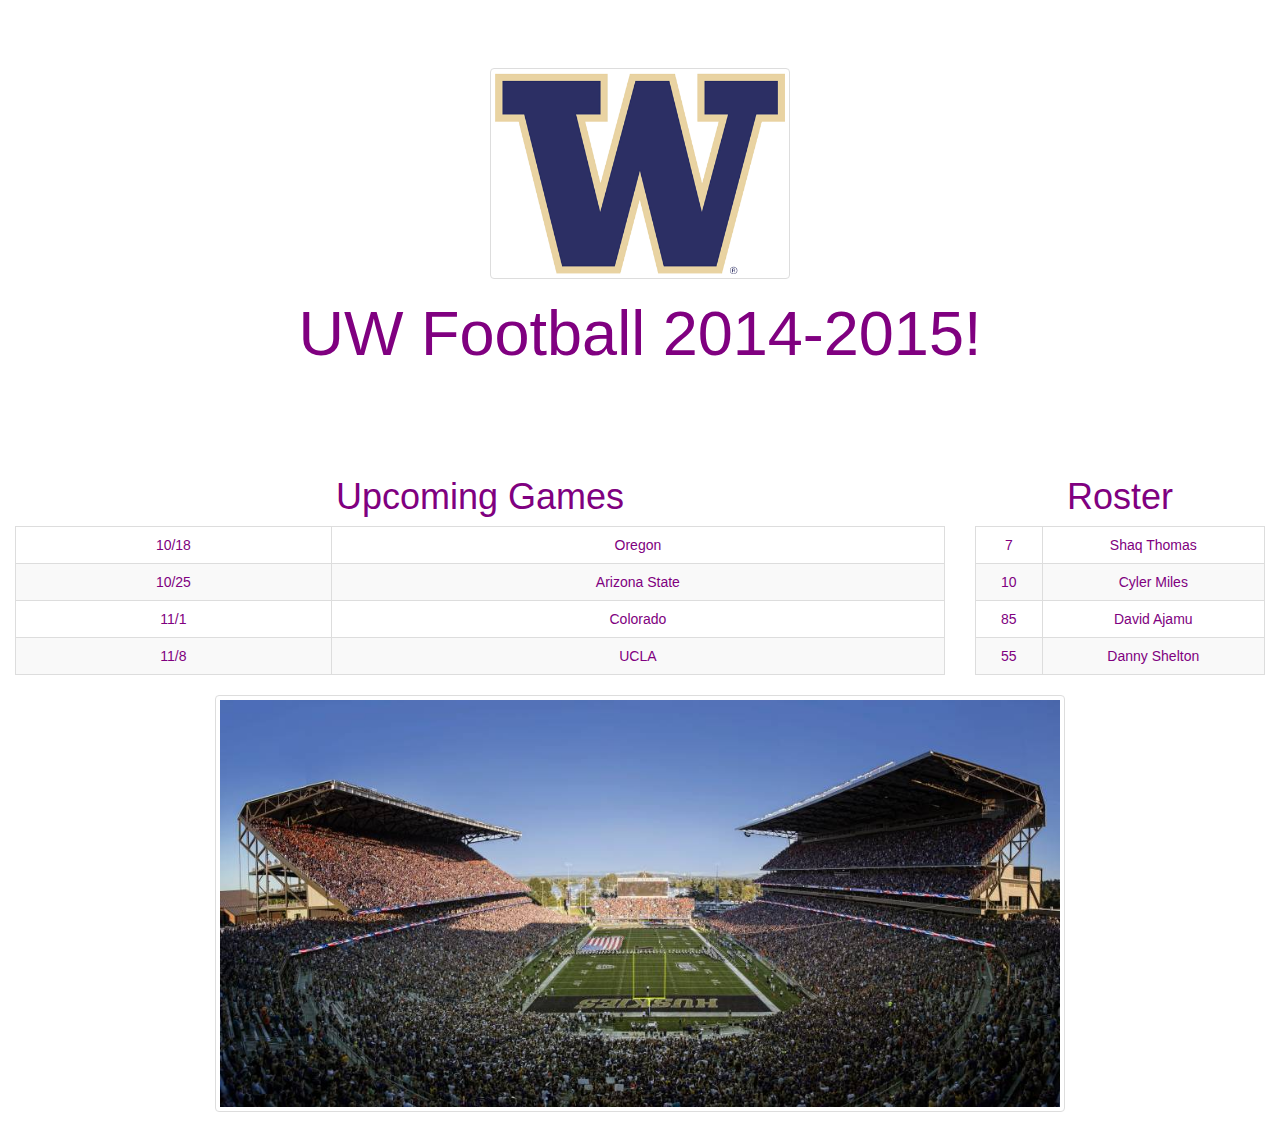
==== index.html @ 4e4d9c74 "In Class activity" ====
<!DOCTYPE html>
<html>
<head>
  <title>My Team</title>
  <meta charset="UTF-8">


  <!-- Links to the bootstrap and j-files that are needed to use bootstrap -->
  <!-- getbootstrap.com/css/grid# for the Bootstrap website-->
  <link rel="stylesheet" href="http://maxcdn.bootstrapcdn.com/bootstrap/3.2.0/css/bootstrap.min.css">
  <script src="http://ajax.googleapis.com/ajax/libs/jquery/1.11.1/jquery.min.js"></script>
  <script src="http://maxcdn.bootstrapcdn.com/bootstrap/3.2.0/js/bootstrap.min.js"></script>
  <link rel="stylesheet" href="Homepagestyle.css">
</head>
<body>


  <!-- First we need to create a container <div class="container">-->
  <!-- Adding -fluid to the container makes it constantly resize-->
  <div class="container-fluid">

    <div class="jumbotron text-center">
    <br>
    <img src="uw_logo.png" width="300" class="img-responsive img-thumbnail" alt="Responsive image">
    <h1> UW Football 2014-2015! </h1>
  </div>
  
 
    <div class="row">
     
      <div class="col-md-9 text-center">
      <p>
       <h1>Upcoming Games</h1>

    <table class="table table-striped table-bordered table-hover">
      <tr class="success">
      <tr>
        <td>10/18</td>
        <td>Oregon</td>
      </tr>
      <tr>
        <td>10/25</td>
        <td>Arizona State</td>
      </tr>
      <tr>
        <td>11/1</td>
        <td>Colorado</td>
      </tr>
       <tr>
        <td>11/8</td>
        <td>UCLA</td>
      </tr>
    </table>
    </p>
    </div>
    
    </body>
    </script>
    </script>
    </head>

      <div class="col-md-3 text-center">
      <p>
      <h1>Roster</h1>
      
      <table class="table table-striped table-bordered table-hover">
      <tr class="success">
       <tr>
        <td>7</td>
        <td>Shaq Thomas</td>
      </tr>
      <tr>
        <td>10</td>
        <td>Cyler Miles</td>
      </tr>
      <tr>
        <td>85</td>
        <td>David Ajamu</td>
      </tr>
      <tr>
        <td>55</td>
        <td>Danny Shelton</td>
      </tr>
      
    </table>
    </tr>
    </table>
    </p>
    </div>
    </tr>
    </table>

            
  </div>
  </div>

<div class="row">
     
      <div class="col-md-12 text-center">
      <p>

        <img src="huskystadium1.jpg" width="850" class="img-responsive img-thumbnail" alt="Responsive image">
        <p>
        </p>
</body>
</html>
---- Homepagestyle.css ----
body {
  font-family: 'Cabin', sans-serif;
  font-weight: 300;
  color:purple;
  background-size: 1200px;
                background-position: center center;
                background-attachment: fixed;
}

h1 {
  color:purple;
}

.jumbotron {
  background-color: white;
}

#wrapper 
{
  width: 960px;
  margin: 20px auto;
}

p {
  line-height: 26px;
}

li {
  line-height: 26px
  color:purple;
}

a:hover {
  color: purple;
}

#footer{
                color: white;
                margin: 20px auto;
                padding: 20px;
                text-align: center;
}
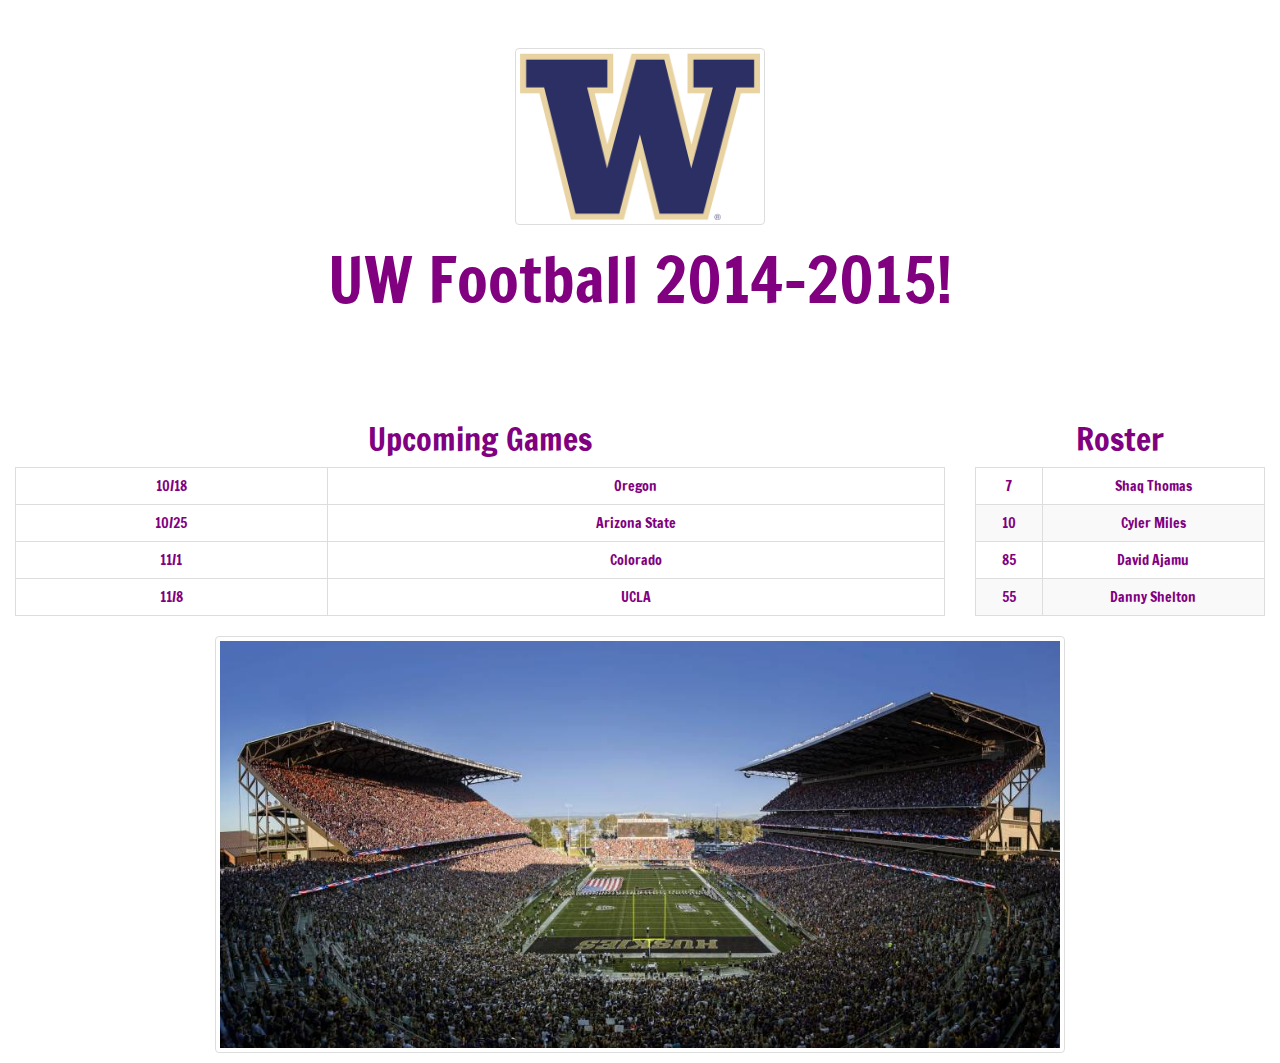
==== commit 7e1db472: "morechanges" ====
--- a/index.html
+++ b/index.html
@@ -10,6 +10,7 @@
   <link rel="stylesheet" href="http://maxcdn.bootstrapcdn.com/bootstrap/3.2.0/css/bootstrap.min.css">
   <script src="http://ajax.googleapis.com/ajax/libs/jquery/1.11.1/jquery.min.js"></script>
   <script src="http://maxcdn.bootstrapcdn.com/bootstrap/3.2.0/js/bootstrap.min.js"></script>
+  <link href='http://fonts.googleapis.com/css?family=Francois+One' rel='stylesheet' type='text/css'>
   <link rel="stylesheet" href="Homepagestyle.css">
 </head>
 <body>
@@ -20,8 +21,8 @@
   <div class="container-fluid">
 
     <div class="jumbotron text-center">
-    <br>
-    <img src="uw_logo.png" width="300" class="img-responsive img-thumbnail" alt="Responsive image">
+
+    <img src="uw_logo.png" width="250" class="img-responsive img-thumbnail" alt="Responsive image">
     <h1> UW Football 2014-2015! </h1>
   </div>
   
@@ -32,7 +33,7 @@
       <p>
        <h1>Upcoming Games</h1>
 
-    <table class="table table-striped table-bordered table-hover">
+    <table class="table table-bordered table-hover">
       <tr class="success">
       <tr>
         <td>10/18</td>
--- a/Homepagestyle.css
+++ b/Homepagestyle.css
@@ -1,5 +1,5 @@
 body {
-  font-family: 'Cabin', sans-serif;
+  font-family: 'Francois One', sans-serif;
   font-weight: 300;
   color:purple;
   background-size: 1200px;
@@ -9,10 +9,12 @@
 
 h1 {
   color:purple;
+  font-size: 32px;
 }
 
 .jumbotron {
   background-color: white;
+  font-size: 8px;
 }
 
 #wrapper 
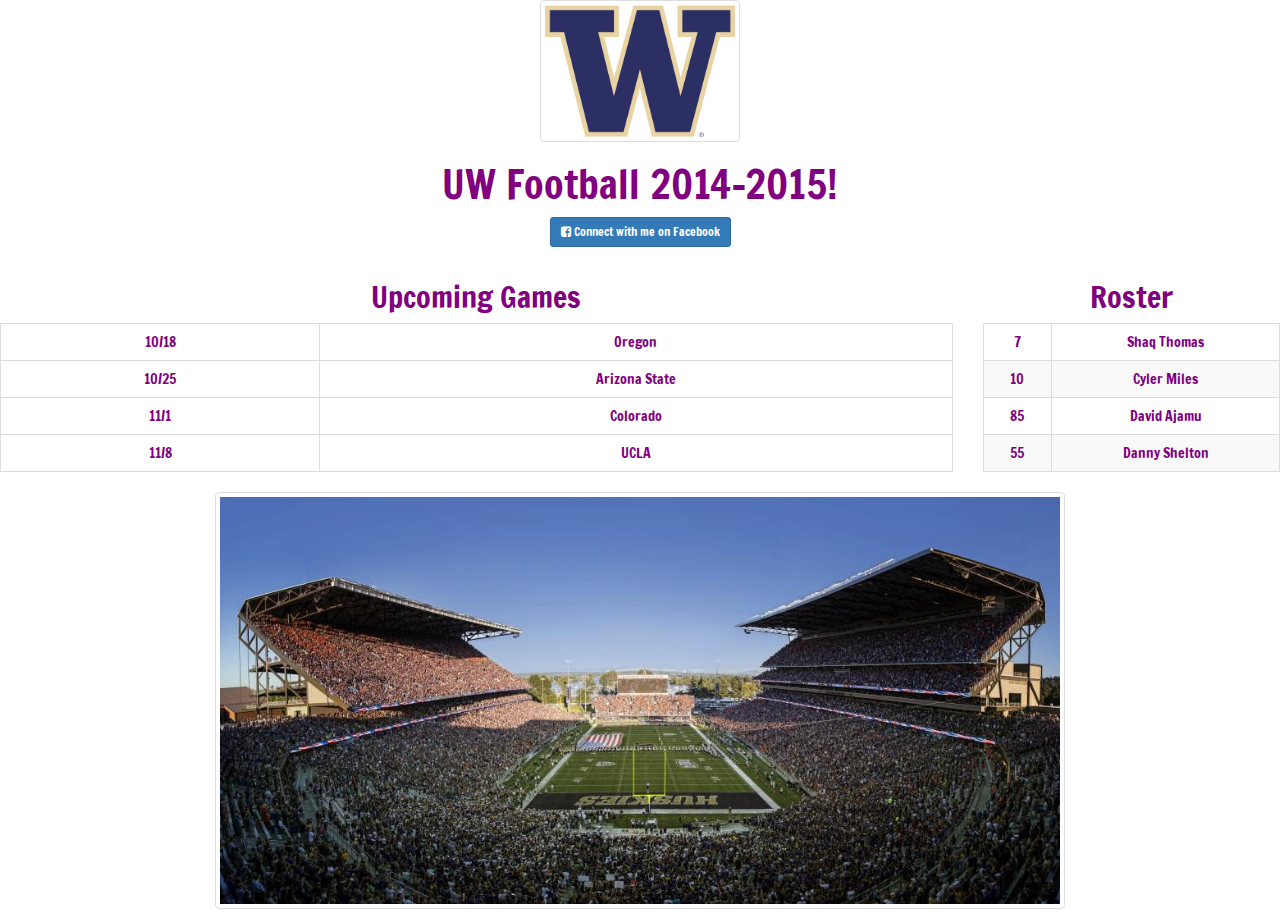
==== commit e3ede564: "week4" ====
--- a/index.html
+++ b/index.html
@@ -11,6 +11,7 @@
   <script src="http://ajax.googleapis.com/ajax/libs/jquery/1.11.1/jquery.min.js"></script>
   <script src="http://maxcdn.bootstrapcdn.com/bootstrap/3.2.0/js/bootstrap.min.js"></script>
   <link href='http://fonts.googleapis.com/css?family=Francois+One' rel='stylesheet' type='text/css'>
+  <link href="http://maxcdn.bootstrapcdn.com/font-awesome/4.2.0/css/font-awesome.min.css" rel="stylesheet">
   <link rel="stylesheet" href="Homepagestyle.css">
 </head>
 <body>
@@ -20,18 +21,29 @@
   <!-- Adding -fluid to the container makes it constantly resize-->
   <div class="container-fluid">
 
-    <div class="jumbotron text-center">
+    <div class="row text-center">
+      <div class="col-sm-12">
 
-    <img src="uw_logo.png" width="250" class="img-responsive img-thumbnail" alt="Responsive image">
-    <h1> UW Football 2014-2015! </h1>
+    <img src="uw_logo.png" width="200" class="img-responsive img-thumbnail" alt="Responsive image">
+    <h1> UW Football 2014-2015!
+    <br>
+
+    <a href="http://facebook.com" class="btn btn-sm btn-primary">
+    <i class="fa fa-facebook-square"></i>
+    Connect with me on Facebook
+    </a>
+    </h1>
+
+
   </div>
+
   
  
     <div class="row">
      
       <div class="col-md-9 text-center">
       <p>
-       <h1>Upcoming Games</h1>
+       <h2>Upcoming Games</h2>
 
     <table class="table table-bordered table-hover">
       <tr class="success">
@@ -62,7 +74,7 @@
 
       <div class="col-md-3 text-center">
       <p>
-      <h1>Roster</h1>
+      <h2>Roster</h2>
       
       <table class="table table-striped table-bordered table-hover">
       <tr class="success">
--- a/Homepagestyle.css
+++ b/Homepagestyle.css
@@ -9,7 +9,7 @@
 
 h1 {
   color:purple;
-  font-size: 32px;
+  font-size: 40px;
 }
 
 .jumbotron {
